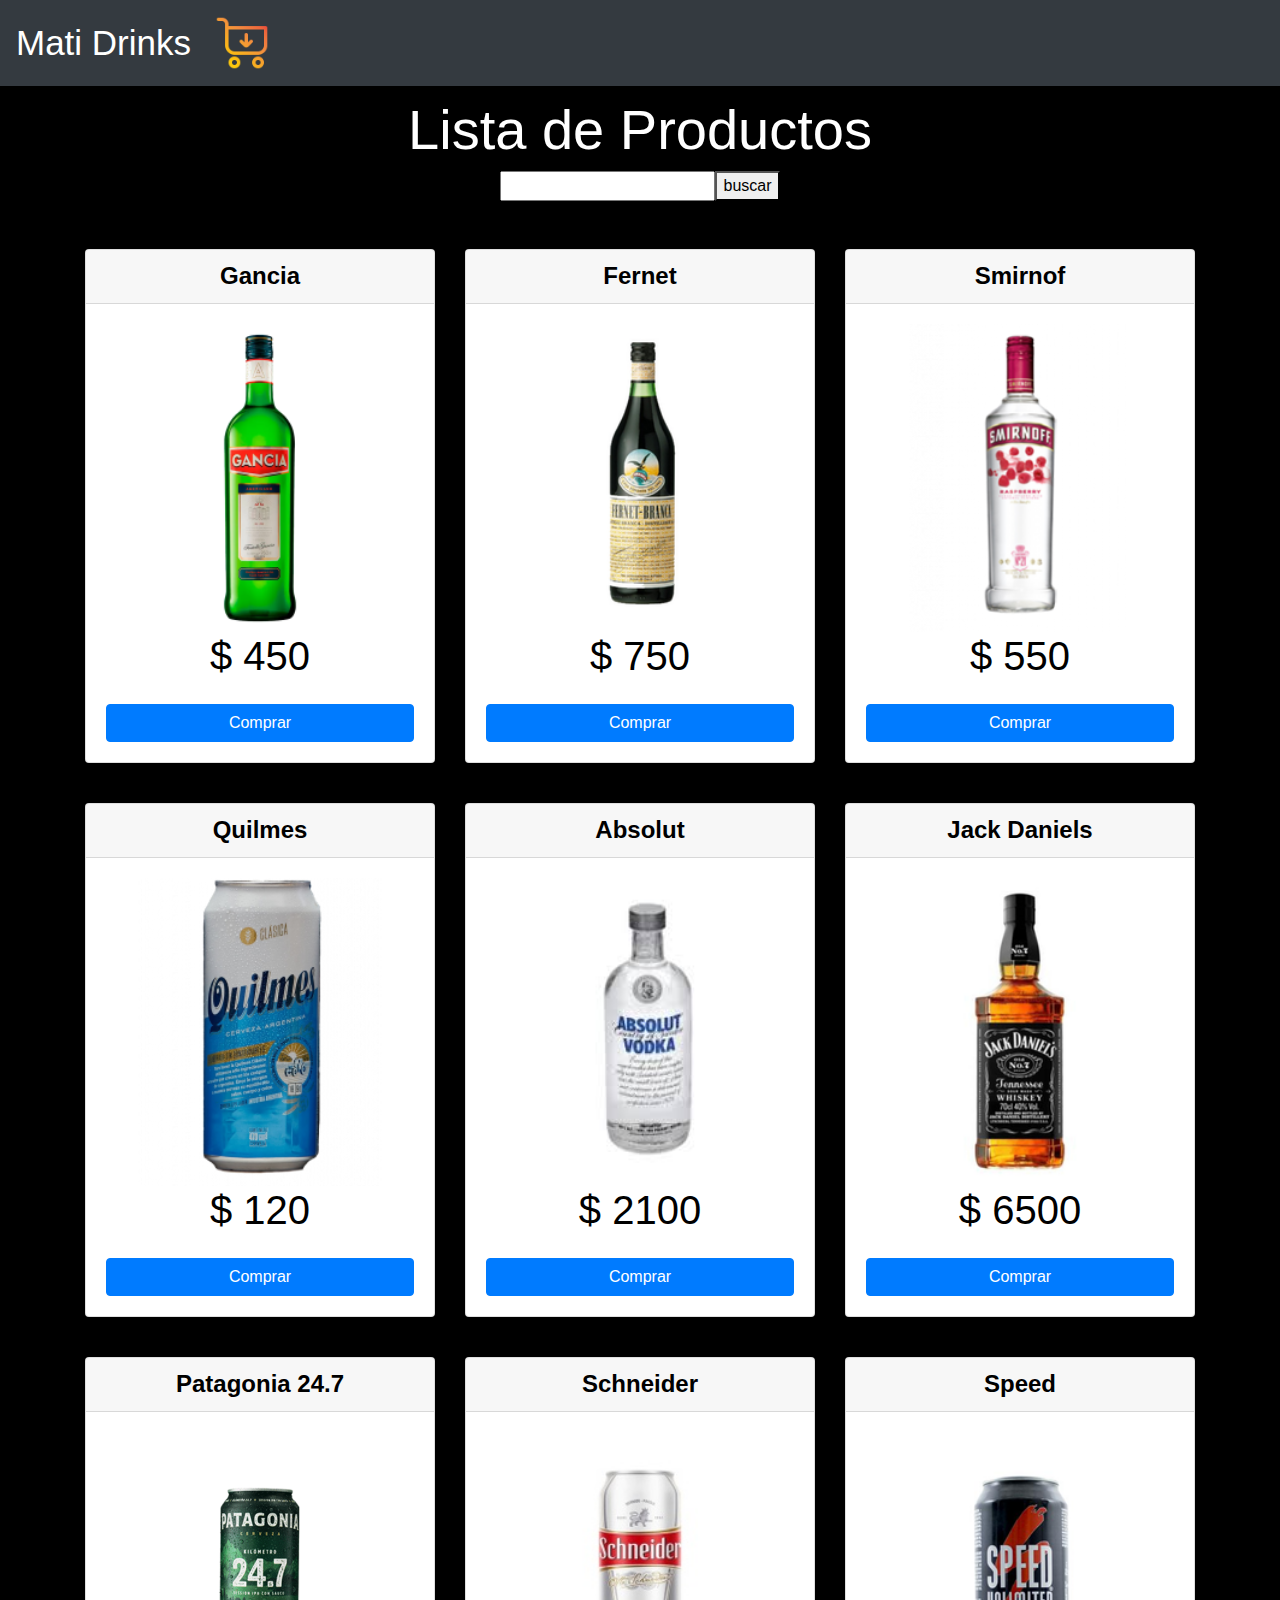
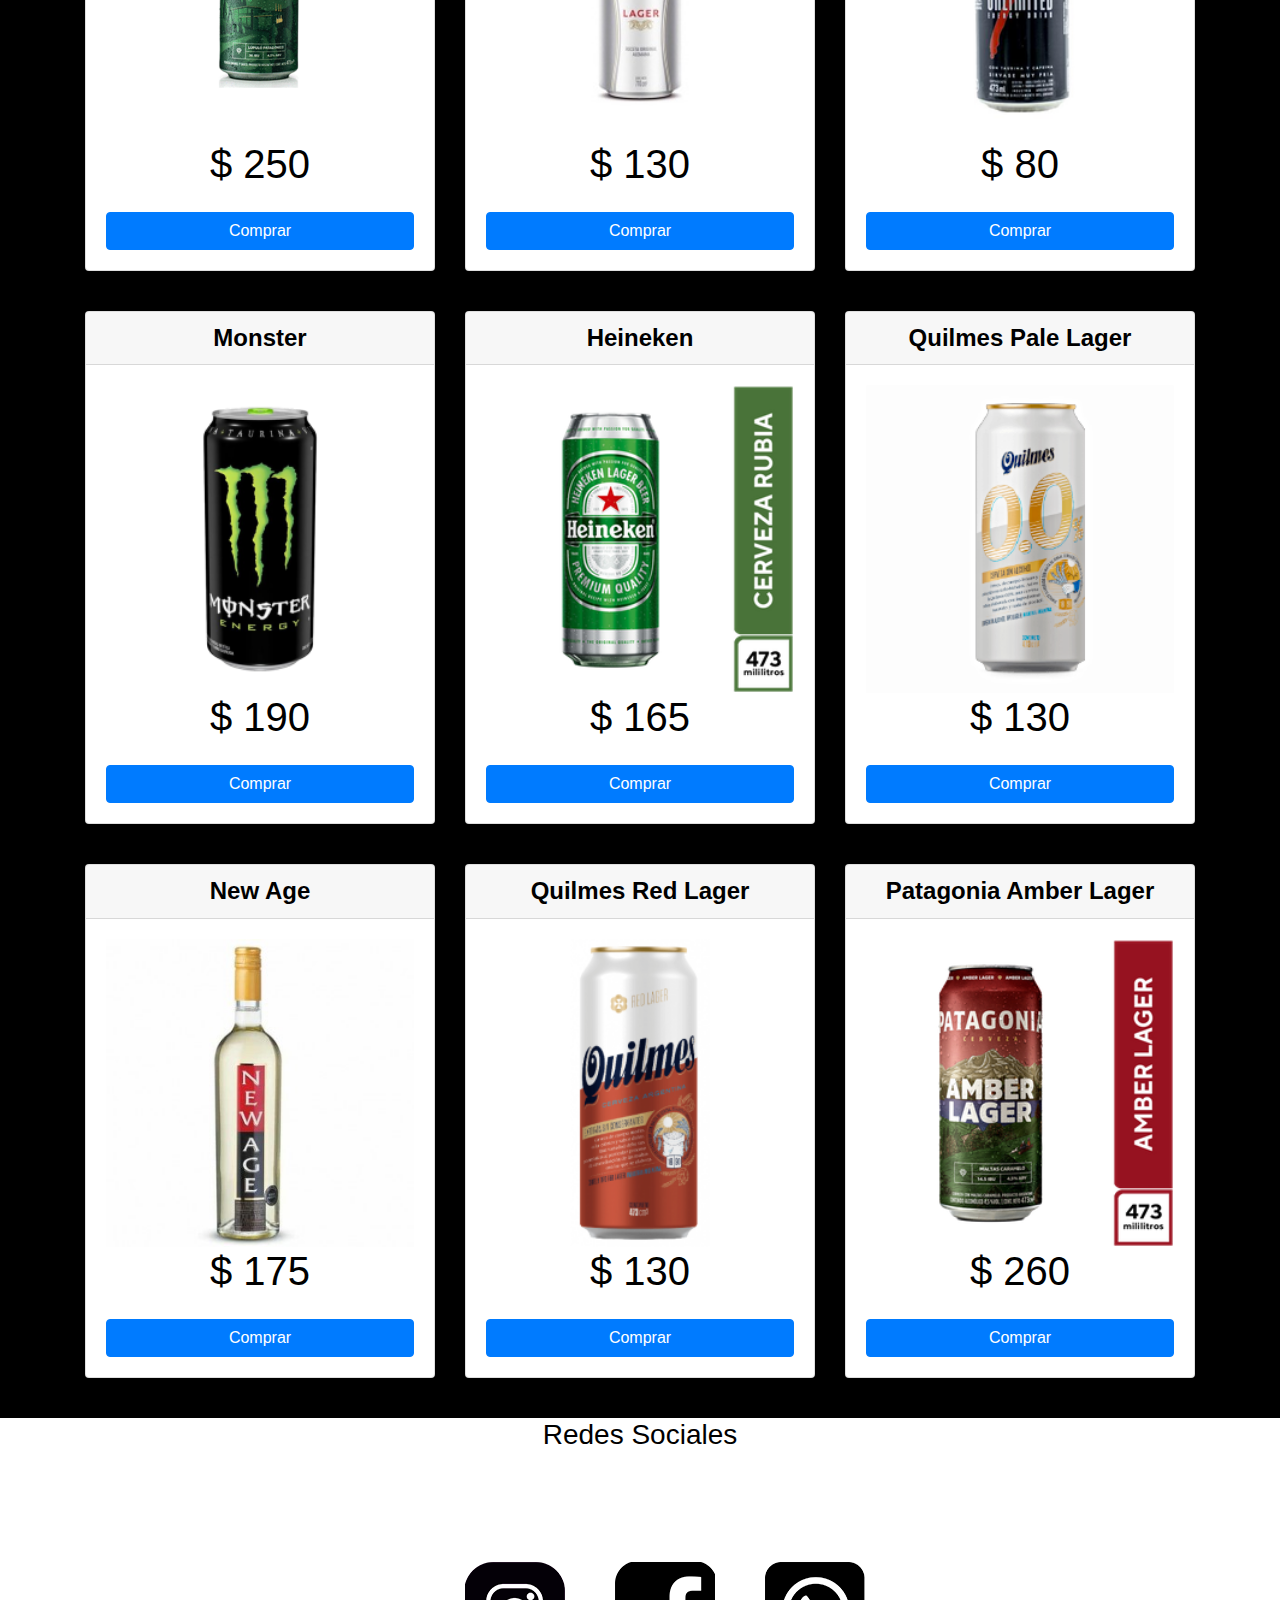
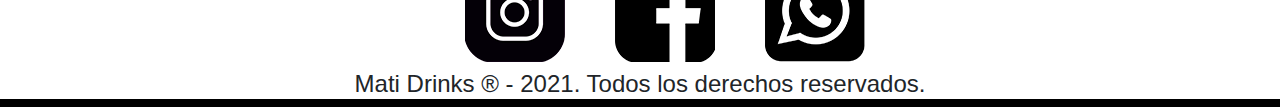
==== index.html @ 3c6c385c "Proyecto Final" ====
<!DOCTYPE html>
<html lang="es">

<head>
    <meta charset="UTF-8">
    <meta name="viewport" content="width=device-width, user-scalable=no, initial-scale=1.0, maximum-scale=1.0, minimum-scale=1.0">
    <link rel="stylesheet" href="css/bootstrap.min.css">
    <link rel="stylesheet" href="css/estilo.css">
    <script src="js/popper.min.js"></script>
    <link rel="stylesheet" href="https://use.fontawesome.com/releases/v5.6.3/css/all.css" integrity="sha384-UHRtZLI+pbxtHCWp1t77Bi1L4ZtiqrqD80Kn4Z8NTSRyMA2Fd33n5dQ8lWUE00s/" crossorigin="anonymous">

    <link rel="stylesheet" href="css/sweetalert2.min.css">

    <title>Mati Drinks</title>
</head>

<body>

    <header>
        <div class="container">
            <div class="row align-items-stretch justify-content-between">
                <nav class="navbar navbar-expand-md navbar-dark fixed-top bg-dark">
                    <a class="navbar-brand" href="#">Mati Drinks</a>
                    <button class="navbar-toggler" type="button" data-toggle="collapse" data-target="#navbarCollapse" aria-controls="navbarCollapse" aria-expanded="false" aria-label="Toggle navigation">
                        <span class="navbar-toggler-icon"></span>
                    </button>
                    <div class="collapse navbar-collapse" id="navbarCollapse">
                        <ul class="navbar-nav mr-auto">
                            <li class="nav-item dropdown">
                                <img src="img/cart.png" class="nav-link dropdown-toggle img-fluid" height="70px" width="70px" href="#" id="dropdown01" data-toggle="dropdown" aria-haspopup="true" aria-expanded="false"></img>
                                <div id="carrito" class="dropdown-menu" aria-labelledby="navbarCollapse">
                                    <table id="lista-carrito" class="table">
                                        <thead>
                                            <tr>
                                                <th>Imagen</th>
                                                <th>Nombre</th>
                                                <th>Precio</th>
                                                <th></th>
                                            </tr>
                                        </thead>
                                        <tbody></tbody>
                                    </table>

                                    <a href="#" id="vaciar-carrito" class="btn btn-primary btn-block">Vaciar Carrito</a>
                                    <a href="#" id="procesar-pedido" class="btn btn-danger btn-block">Procesar
                                        Compra</a>
                                </div>
                            </li>
                        </ul>
                    </div>
                </nav>
            </div>
        </div>
    </header>

    <main>
        <div class="pricing-header px-3 py-3 pt-md-5 pb-md-4 my-4 mx-auto text-center">
            <h1 class="display-4 mt-4">Lista de Productos</h1>
            <input type="text" class="searchBar__input" id="js-searchBarInput"><button class="searchButton" id="js-searchButton">buscar</button>
        </div>

        <div class="container" id="lista-productos">

        </div>
    </main>
    <footer>
        <div class="titulo-redes">
            <h3>Redes Sociales</h3>
        </div>
        <div class="footer-redes">
            <h3 class="redes-inst">
                <a href="https://www.instagram.com" target="_blank"><img src="img/logoinsta.png" alt=""></a>
            </h3>


            <h3 class="redes-fb">
                <a href="https://www.facebook.com" target="_blank"><img src="img/logofb.png" alt=""></a>
            </h3>


            <h3 class="redes-wsp">
                <a href="https://web.whatsapp.com/" target="_blank"><img src="img/logowsp.png" alt=""></a>
            </h3>
        </div>

        </div>
        <div class="copy">
            <h4>Mati Drinks ® - 2021. Todos los derechos reservados.</h4>
        </div>
    </footer>
    <script src="js/jquery-3.4.1.min.js"></script>
    <script src="js/bootstrap.min.js"></script>
    <script src="js/sweetalert2.min.js"></script>
    <script src="js/carrito.js"></script>
    <script src="js/pedido.js"></script>



</body>

</html>
---- css/estilo.css ----
body {
    background-color: black;
}

h1 {
    color: white;
}

.navbar-brand {
    font-size: 35px;
}

.container {
    color: white;
}

.imageP {
    background-color: white;
}

.textTitulo {
    color: white;
}

.textPrecio {
    color: white;
}

#subtotales {
    color: white;
}

.card-header {
    color: black;
}

.card-title {
    color: black;
}

th {
    color: white;
}

footer {
    background-color: white;
}

.titulo-redes {
    margin-bottom: 10px;
    color: black;
    text-align: center;
}

.footer-redes {
    display: flex;
    flex-direction: row;
    justify-content: center;
}

.redes-inst {
    margin-top: 100px;
    margin-left: 50px;
}

.redes-fb {
    margin-top: 100px;
    margin-left: 50px;
}

.redes-wsp {
    margin-top: 100px;
    margin-left: 50px;
}

.copy {
    text-align: center;
}

#cargando {
    display: none;
}
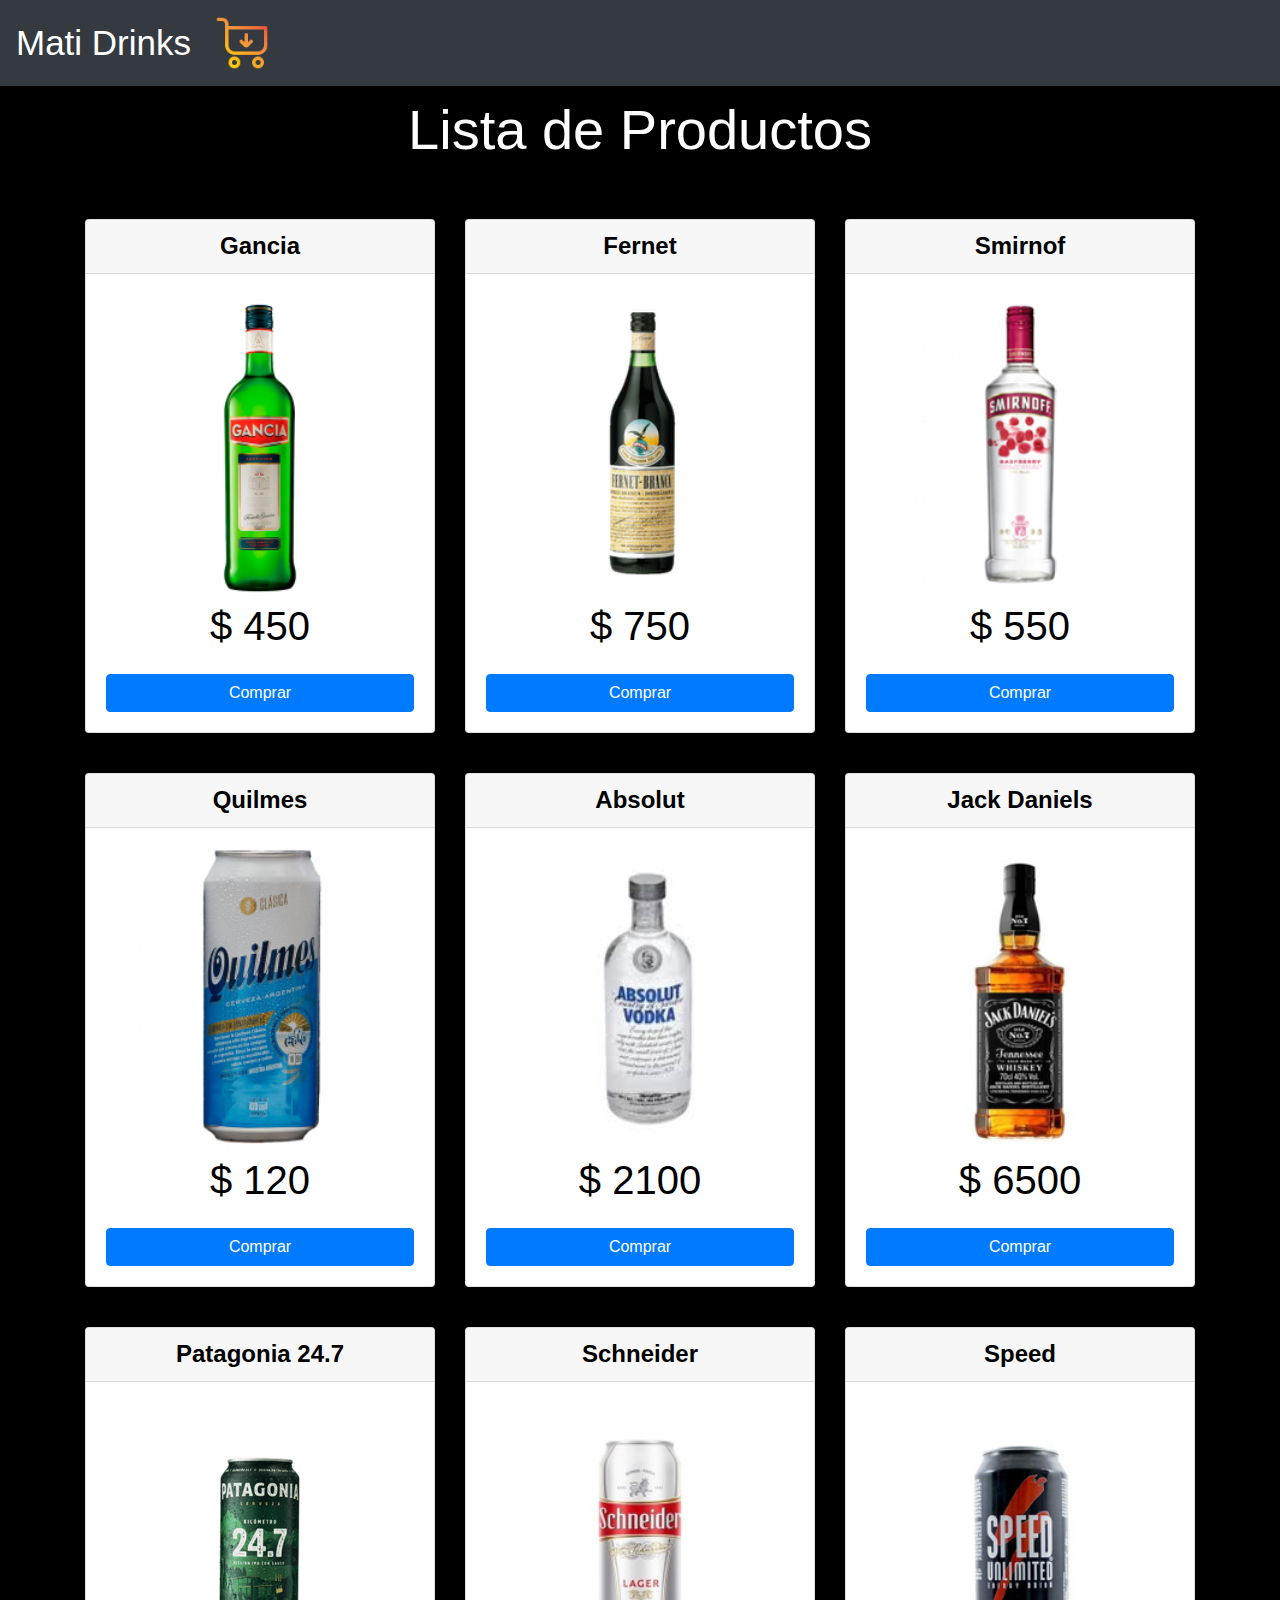
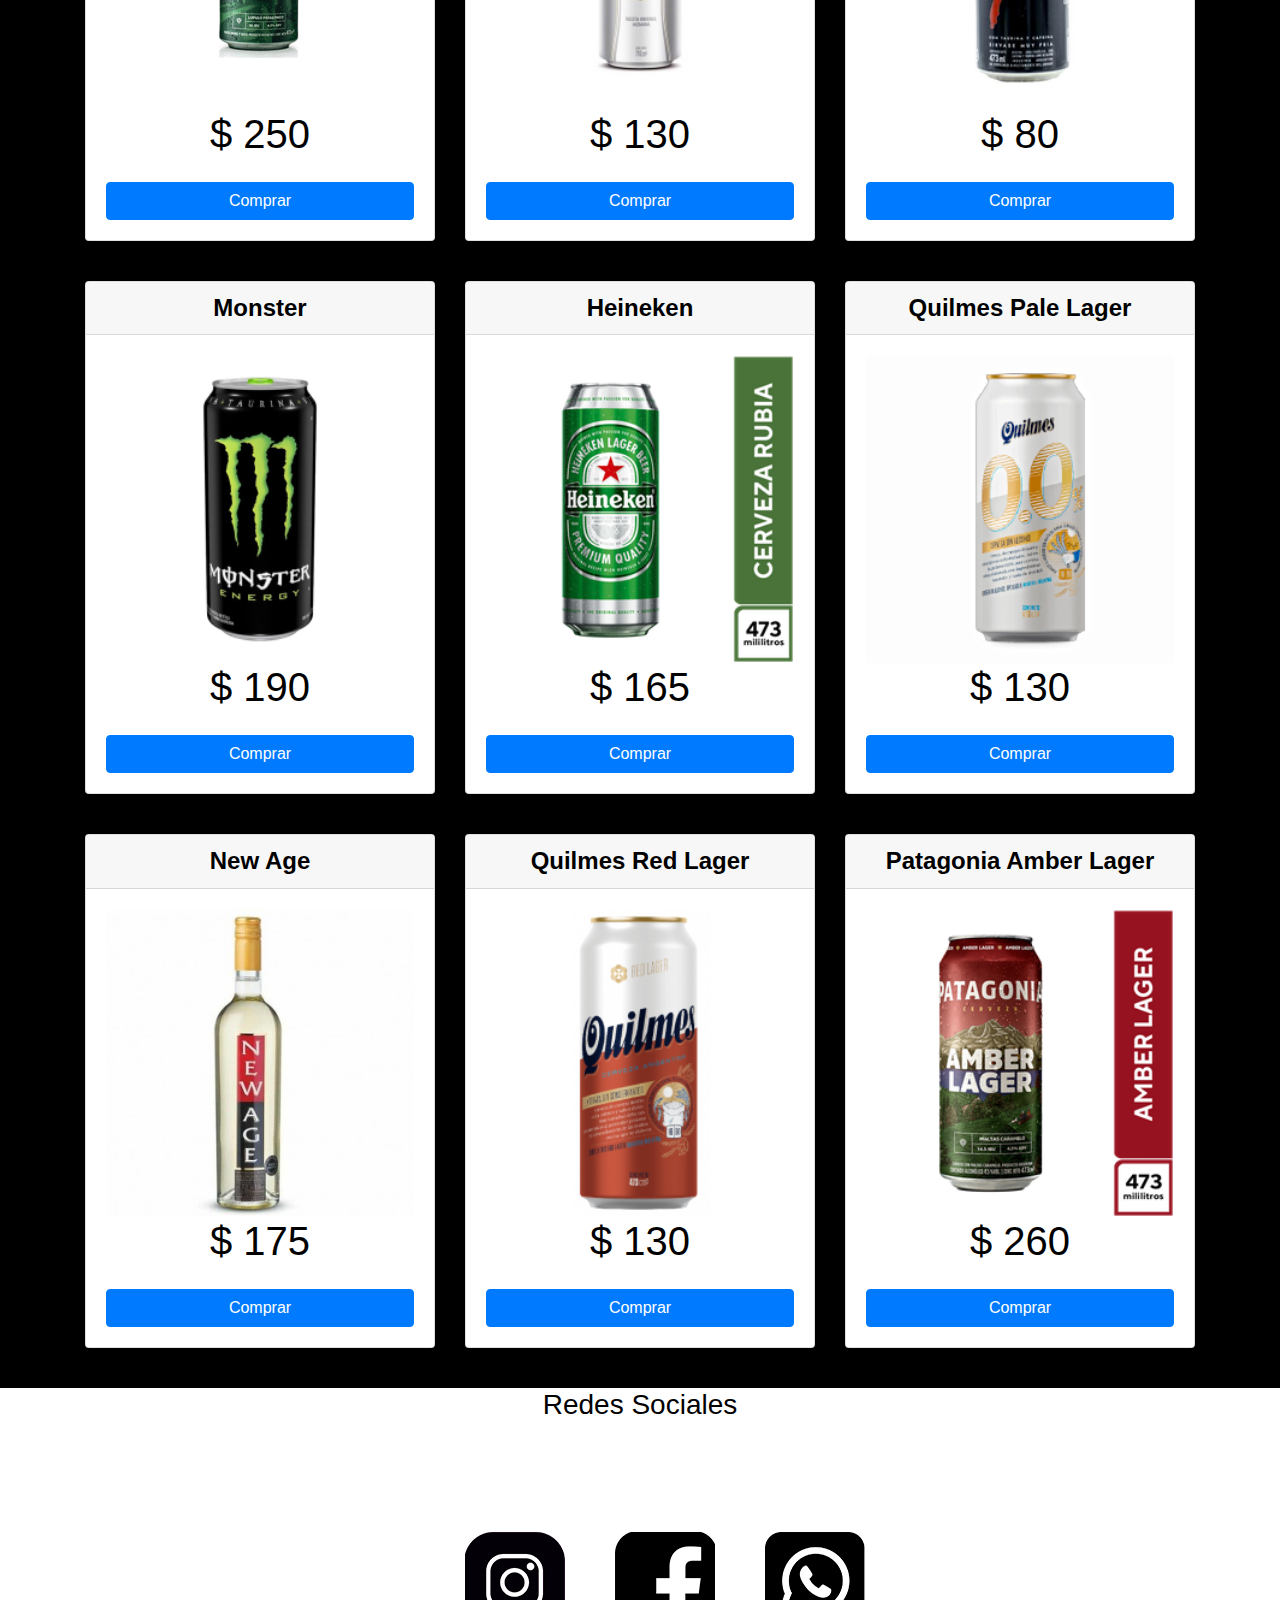
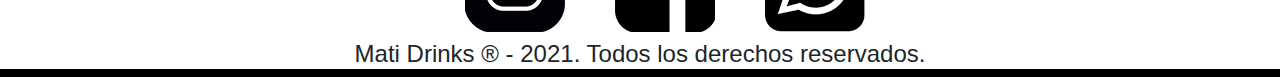
==== commit adcd831a: "pro Final" ====
--- a/index.html
+++ b/index.html
@@ -56,7 +56,6 @@
     <main>
         <div class="pricing-header px-3 py-3 pt-md-5 pb-md-4 my-4 mx-auto text-center">
             <h1 class="display-4 mt-4">Lista de Productos</h1>
-            <input type="text" class="searchBar__input" id="js-searchBarInput"><button class="searchButton" id="js-searchButton">buscar</button>
         </div>
 
         <div class="container" id="lista-productos">
